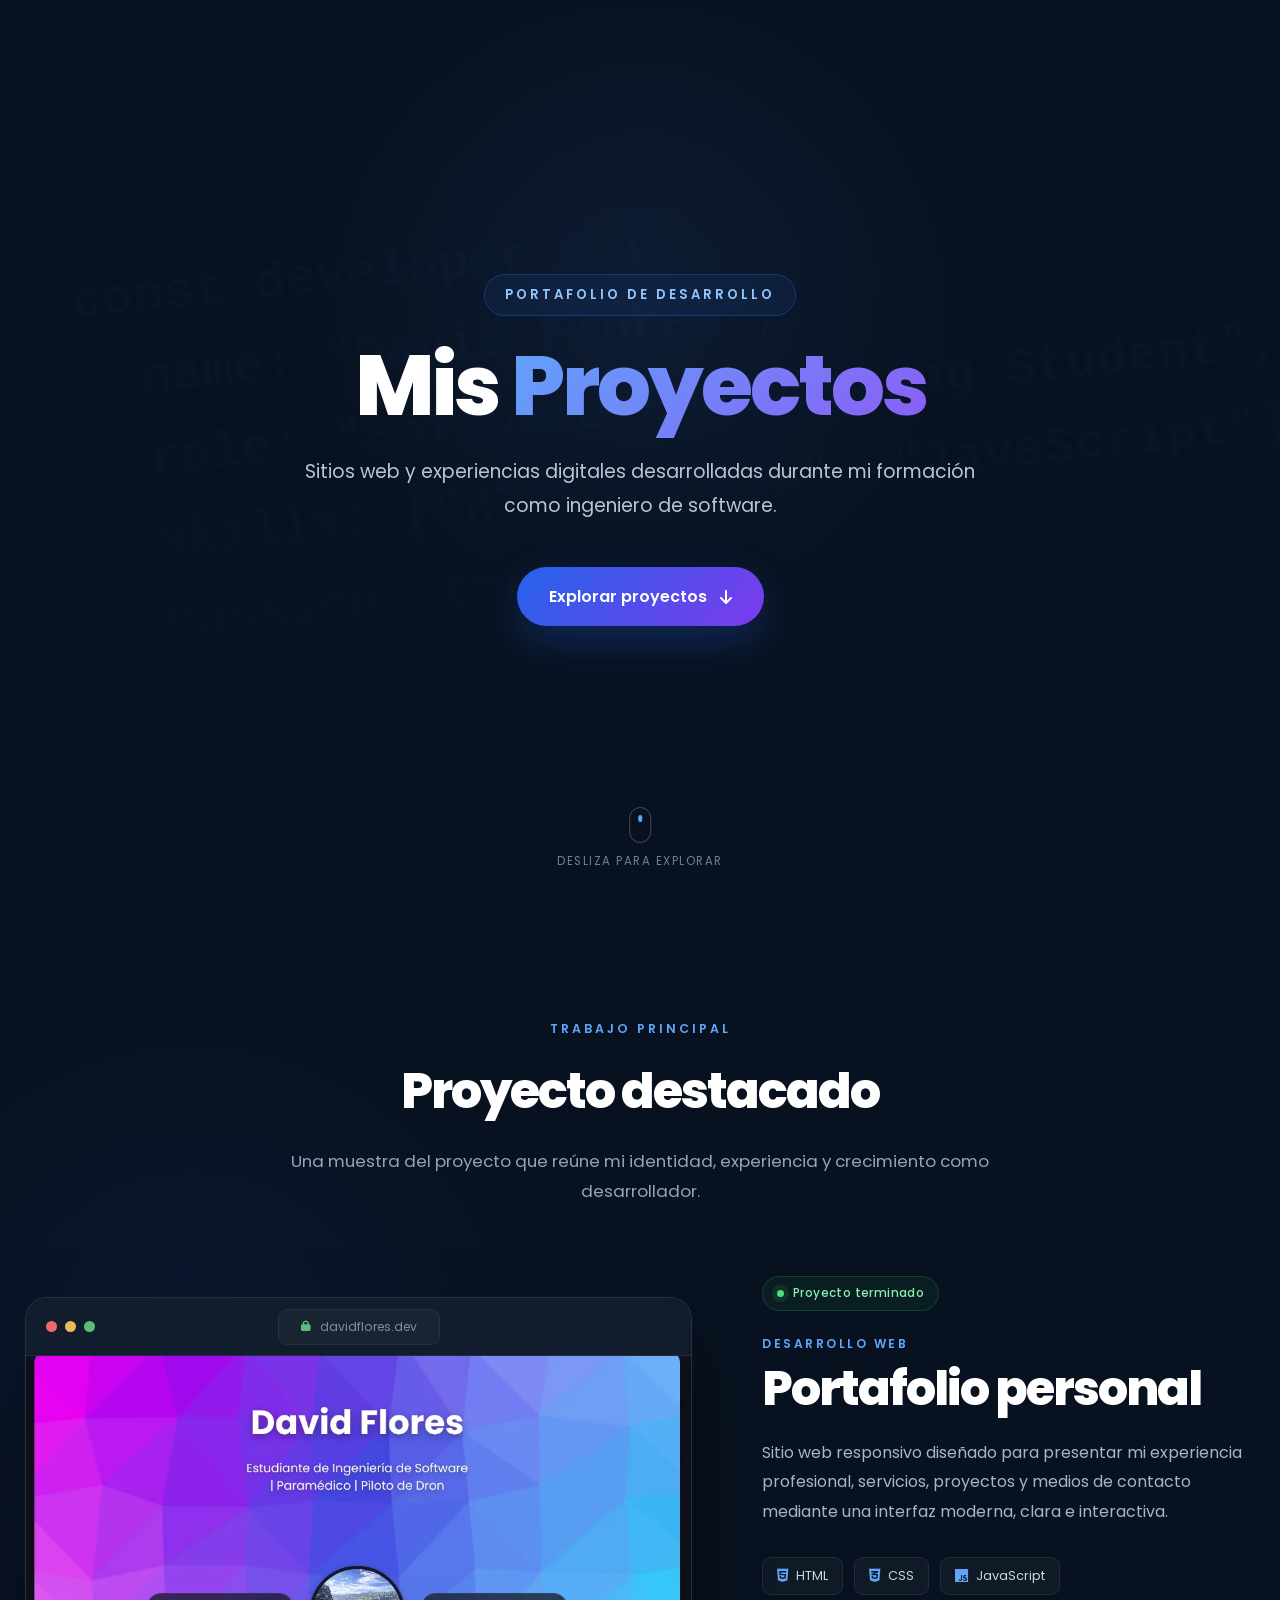
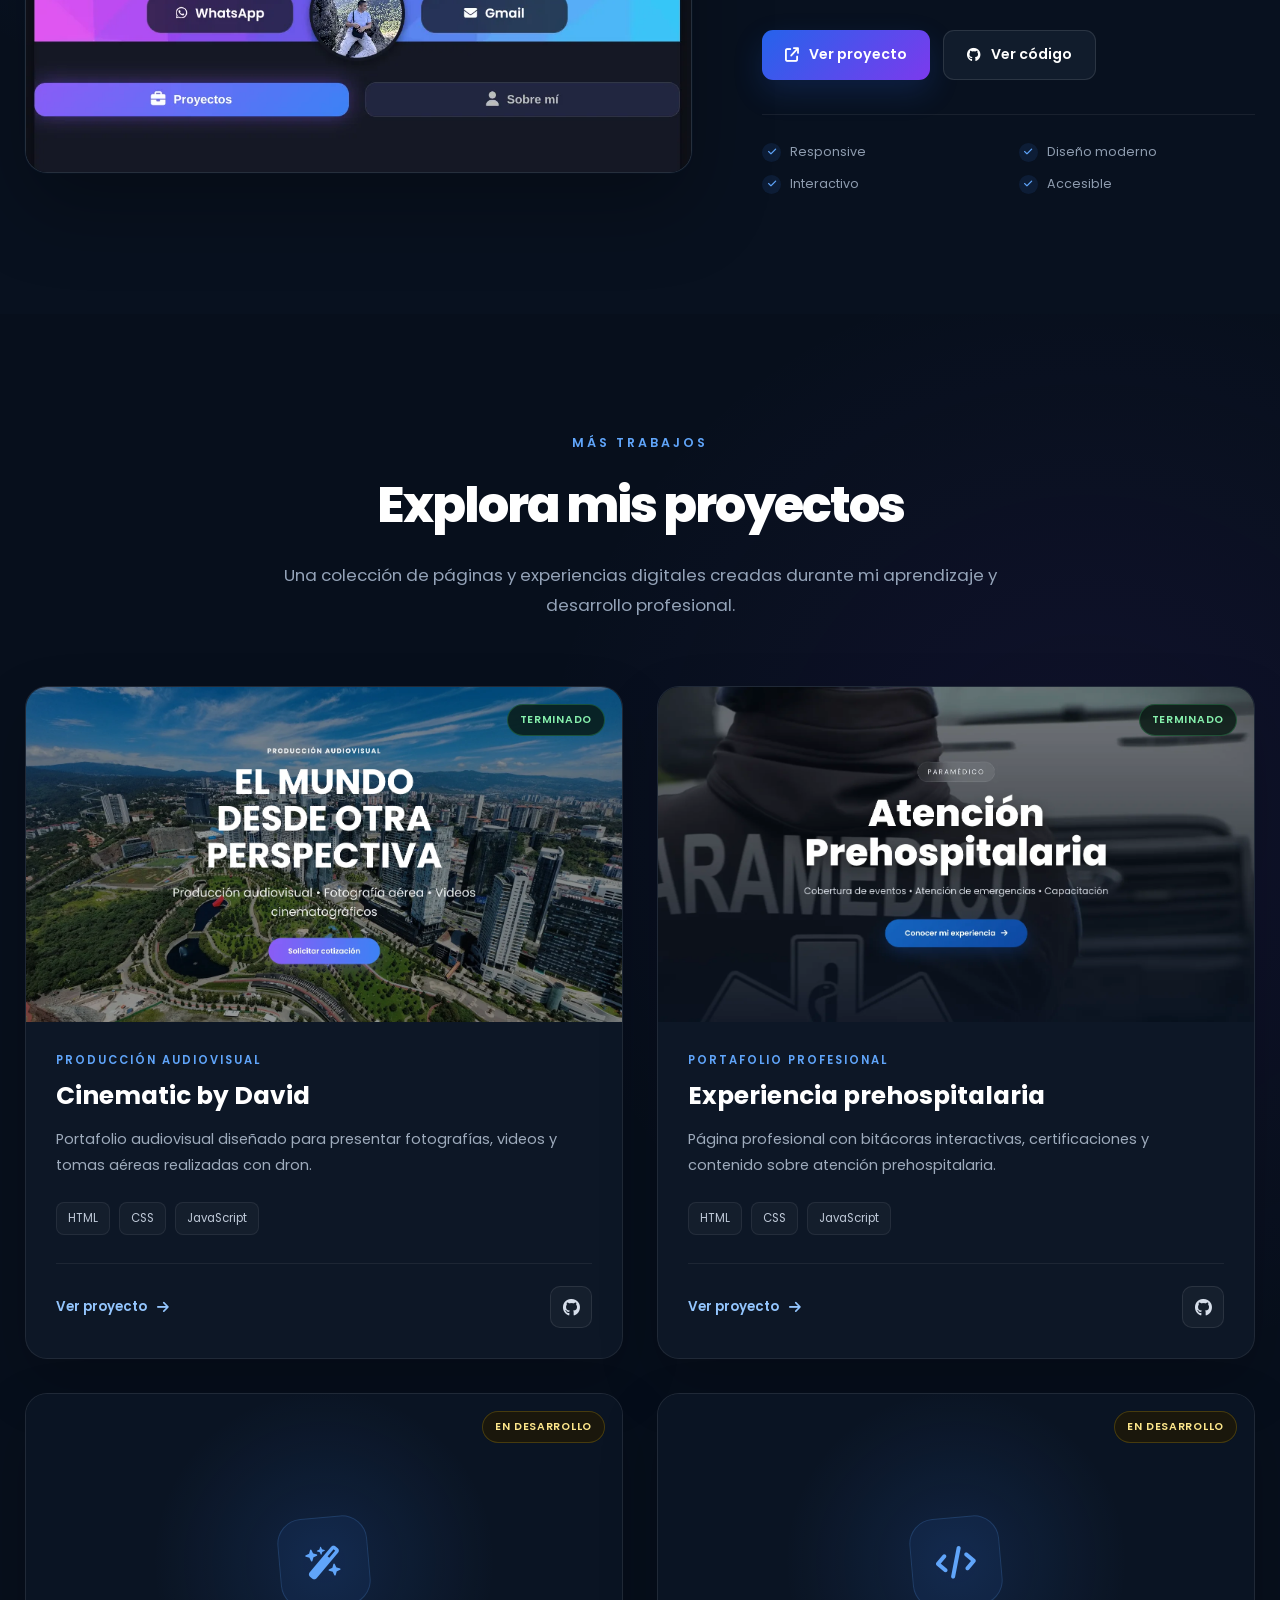
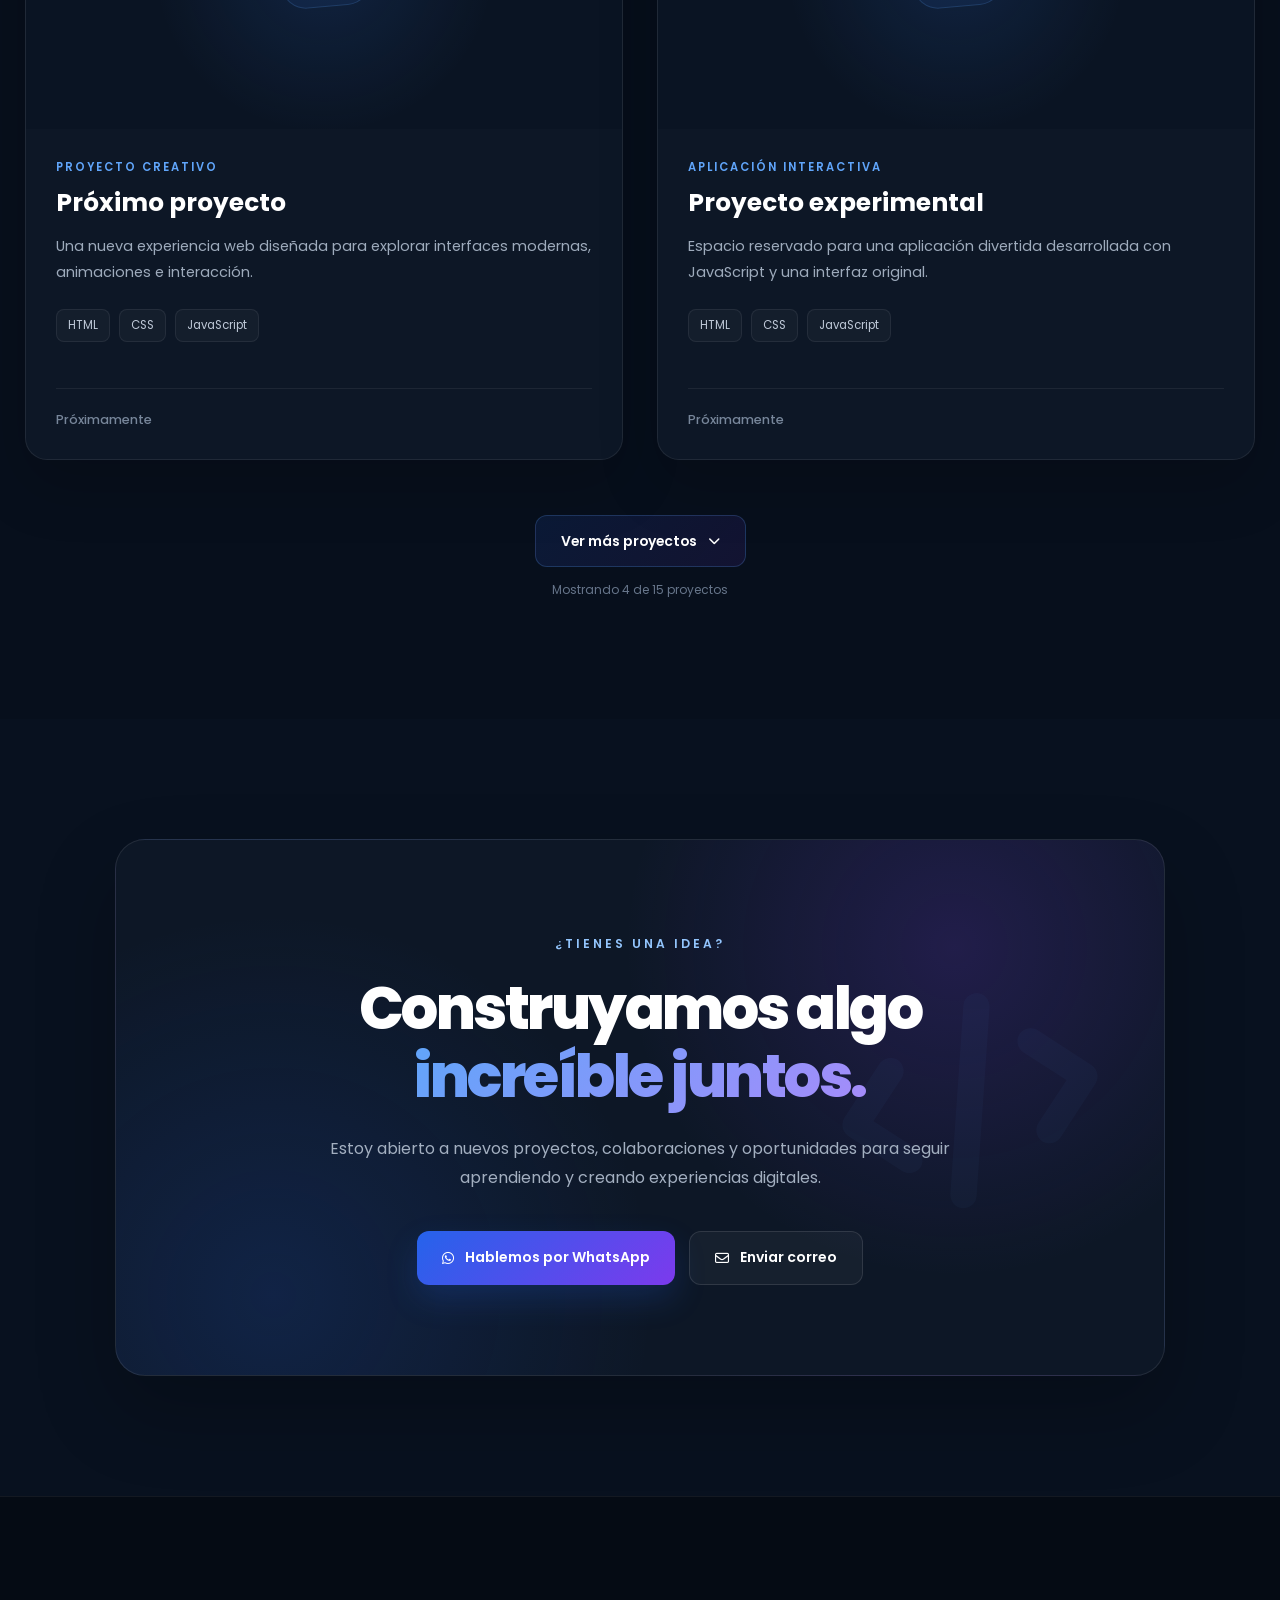
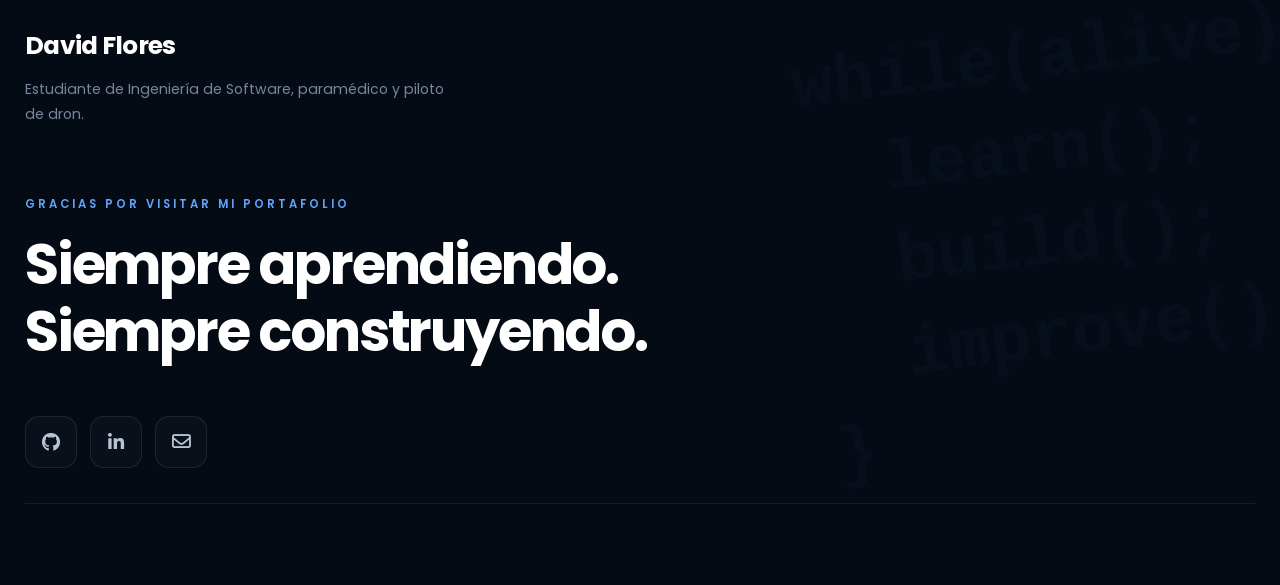
==== proyectos.html @ 1ef2ea94 "Add files via upload" ====
<!DOCTYPE html>
<html lang="es">

<head>

    <meta charset="UTF-8">

    <meta name="viewport"
          content="width=device-width, initial-scale=1.0">

    <title>Mis Proyectos | David Flores</title>

    <link rel="icon" href="favicon.png">

    <link rel="stylesheet" href="proyectos.css">

    <link rel="preconnect" href="https://fonts.googleapis.com">

    <link rel="preconnect"
          href="https://fonts.gstatic.com"
          crossorigin>

    <link href="https://fonts.googleapis.com/css2?family=Poppins:wght@300;400;500;600;700;800&display=swap"
          rel="stylesheet">

    <link rel="stylesheet"
          href="https://cdnjs.cloudflare.com/ajax/libs/font-awesome/6.7.2/css/all.min.css">

</head>

<body>



    <!--======================================
                HERO
=======================================-->

<header class="hero-proyectos">

    <div class="codigo-fondo" aria-hidden="true">

        <span>const developer = {</span>

        <span>&nbsp;&nbsp;name: "David Flores",</span>

        <span>&nbsp;&nbsp;role: "Software Engineering Student",</span>

        <span>&nbsp;&nbsp;skills: ["HTML", "CSS", "JavaScript"],</span>

        <span>&nbsp;&nbsp;passion: true</span>

        <span>};</span>

    </div>

    <div class="overlay-hero"></div>

    <div class="contenido-hero">

        <span class="etiqueta-hero">
            PORTAFOLIO DE DESARROLLO
        </span>

        <h1>
            Mis <span>Proyectos</span>
        </h1>

        <p>
            Sitios web y experiencias digitales desarrolladas
            durante mi formación como ingeniero de software.
        </p>

        <a href="#proyecto-destacado" class="btn-explorar">

            Explorar proyectos

            <i class="fa-solid fa-arrow-down"></i>

        </a>

    </div>

    <div class="indicador-scroll">

        <span></span>

        Desliza para explorar

    </div>

</header>


<!--======================================
          PROYECTO DESTACADO
=======================================-->

<section class="proyecto-destacado" id="proyecto-destacado">

    <div class="contenedor-destacado">

        <div class="encabezado-seccion">

            <span class="subtitulo-seccion">
                TRABAJO PRINCIPAL
            </span>

            <h2>Proyecto destacado</h2>

            <p>
                Una muestra del proyecto que reúne mi identidad,
                experiencia y crecimiento como desarrollador.
            </p>

        </div>

        <article class="destacado-grid">

            <!-- VENTANA DEL NAVEGADOR -->

            <div class="navegador-proyecto">

                <div class="barra-navegador">

                    <div class="controles-navegador">
                        <span></span>
                        <span></span>
                        <span></span>
                    </div>

                    <div class="direccion-navegador">

                        <i class="fa-solid fa-lock"></i>

                        <span>davidflores.dev</span>

                    </div>

                </div>

                <div class="captura-proyecto">

                    <img
                        src="portafolio.webp"
                        alt="Vista previa del portafolio personal de David Flores"
                    >

                    <div class="overlay-captura">

                        <a
                            href="index.html"
                            target="_blank"
                            rel="noopener noreferrer"
                            class="btn-vista-rapida"
                        >
                            <i class="fa-solid fa-eye"></i>
                            Vista previa
                        </a>

                    </div>

                </div>

            </div>

            <!-- INFORMACIÓN -->

            <div class="informacion-destacado">

                <div class="estado-destacado">

                    <span class="punto-estado"></span>

                    Proyecto terminado

                </div>

                <span class="categoria-destacado">
                    DESARROLLO WEB
                </span>

                <h3>Portafolio personal</h3>

                <p class="descripcion-destacado">
                    Sitio web responsivo diseñado para presentar mi
                    experiencia profesional, servicios, proyectos y medios
                    de contacto mediante una interfaz moderna, clara e
                    interactiva.
                </p>

                <div class="tecnologias-destacado">

                    <span>
                        <i class="fa-brands fa-html5"></i>
                        HTML
                    </span>

                    <span>
                        <i class="fa-brands fa-css3-alt"></i>
                        CSS
                    </span>

                    <span>
                        <i class="fa-brands fa-js"></i>
                        JavaScript
                    </span>

                </div>

                <div class="acciones-destacado">

                    <a
                        href="index.html"
                        target="_blank"
                        rel="noopener noreferrer"
                        class="btn-proyecto"
                    >
                        <i class="fa-solid fa-arrow-up-right-from-square"></i>
                        Ver proyecto
                    </a>

                    <a
                        href="#"
                        target="_blank"
                        rel="noopener noreferrer"
                        class="btn-codigo"
                    >
                        <i class="fa-brands fa-github"></i>
                        Ver código
                    </a>

                </div>

                <div class="caracteristicas-proyecto">

                    <span>
                        <i class="fa-solid fa-check"></i>
                        Responsive
                    </span>

                    <span>
                        <i class="fa-solid fa-check"></i>
                        Diseño moderno
                    </span>

                    <span>
                        <i class="fa-solid fa-check"></i>
                        Interactivo
                    </span>

                    <span>
                        <i class="fa-solid fa-check"></i>
                        Accesible
                    </span>

                </div>

            </div>

        </article>

    </div>

</section>


<!--======================================
              MIS PROYECTOS
=======================================-->

<section class="seccion-proyectos" id="mis-proyectos">

    <div class="contenedor-proyectos">

        <div class="encabezado-seccion encabezado-proyectos">

            <span class="subtitulo-seccion">
                MÁS TRABAJOS
            </span>

            <h2>Explora mis proyectos</h2>

            <p>
                Una colección de páginas y experiencias digitales
                creadas durante mi aprendizaje y desarrollo profesional.
            </p>

        </div>

        <div class="grid-proyectos">

            <!-- PROYECTO 1 -->

            <article class="tarjeta-proyecto">

                <div class="imagen-tarjeta">

                    <img
                        src="cinematic-by-david.webp"
                        alt="Vista previa de Cinematic by David"
                    >

                    <span class="estado-tarjeta terminado">
                        Terminado
                    </span>

                    <div class="overlay-tarjeta">

                        <a
                            href="produccion.html"
                            target="_blank"
                            rel="noopener noreferrer"
                            aria-label="Abrir Cinematic by David"
                        >
                            <i class="fa-solid fa-arrow-up-right-from-square"></i>
                        </a>

                    </div>

                </div>

                <div class="contenido-tarjeta">

                    <span class="categoria-tarjeta">
                        PRODUCCIÓN AUDIOVISUAL
                    </span>

                    <h3>Cinematic by David</h3>

                    <p>
                        Portafolio audiovisual diseñado para presentar
                        fotografías, videos y tomas aéreas realizadas con dron.
                    </p>

                    <div class="tecnologias-tarjeta">

                        <span>HTML</span>
                        <span>CSS</span>
                        <span>JavaScript</span>

                    </div>

                    <div class="acciones-tarjeta">

                        <a
                            href="audiovisual.html"
                            target="_blank"
                            rel="noopener noreferrer"
                            class="btn-ver-tarjeta"
                        >
                            Ver proyecto
                            <i class="fa-solid fa-arrow-right"></i>
                        </a>

                        <a
                            href="#"
                            target="_blank"
                            rel="noopener noreferrer"
                            class="btn-github-tarjeta"
                            aria-label="Ver código de Cinematic by David"
                        >
                            <i class="fa-brands fa-github"></i>
                        </a>

                    </div>

                </div>

            </article>

            <!-- PROYECTO 2 -->

            <article class="tarjeta-proyecto">

                <div class="imagen-tarjeta">

                    <img
                        src="experiencia-paramedic.webp"
                        alt="Vista previa de experiencia prehospitalaria"
                    >

                    <span class="estado-tarjeta terminado">
                        Terminado
                    </span>

                    <div class="overlay-tarjeta">

                        <a
                            href="experiencia.html"
                            target="_blank"
                            rel="noopener noreferrer"
                            aria-label="Abrir experiencia prehospitalaria"
                        >
                            <i class="fa-solid fa-arrow-up-right-from-square"></i>
                        </a>

                    </div>

                </div>

                <div class="contenido-tarjeta">

                    <span class="categoria-tarjeta">
                        PORTAFOLIO PROFESIONAL
                    </span>

                    <h3>Experiencia prehospitalaria</h3>

                    <p>
                        Página profesional con bitácoras interactivas,
                        certificaciones y contenido sobre atención prehospitalaria.
                    </p>

                    <div class="tecnologias-tarjeta">

                        <span>HTML</span>
                        <span>CSS</span>
                        <span>JavaScript</span>

                    </div>

                    <div class="acciones-tarjeta">

                        <a
                            href="experiencia.html"
                            target="_blank"
                            rel="noopener noreferrer"
                            class="btn-ver-tarjeta"
                        >
                            Ver proyecto
                            <i class="fa-solid fa-arrow-right"></i>
                        </a>

                        <a
                            href="#"
                            target="_blank"
                            rel="noopener noreferrer"
                            class="btn-github-tarjeta"
                            aria-label="Ver código de experiencia prehospitalaria"
                        >
                            <i class="fa-brands fa-github"></i>
                        </a>

                    </div>

                </div>

            </article>

            <!-- PROYECTO 3 -->

            <article class="tarjeta-proyecto proyecto-proximo">

                <div class="imagen-tarjeta imagen-proxima">

                    <div class="icono-proximo">
                        <i class="fa-solid fa-wand-magic-sparkles"></i>
                    </div>

                    <span class="estado-tarjeta desarrollo">
                        En desarrollo
                    </span>

                </div>

                <div class="contenido-tarjeta">

                    <span class="categoria-tarjeta">
                        PROYECTO CREATIVO
                    </span>

                    <h3>Próximo proyecto</h3>

                    <p>
                        Una nueva experiencia web diseñada para explorar
                        interfaces modernas, animaciones e interacción.
                    </p>

                    <div class="tecnologias-tarjeta">

                        <span>HTML</span>
                        <span>CSS</span>
                        <span>JavaScript</span>

                    </div>

                    <div class="acciones-tarjeta">

                        <span class="mensaje-proximamente">
                            Próximamente
                        </span>

                    </div>

                </div>

            </article>

            <!-- PROYECTO 4 -->

            <article class="tarjeta-proyecto proyecto-proximo">

                <div class="imagen-tarjeta imagen-proxima">

                    <div class="icono-proximo">
                        <i class="fa-solid fa-code"></i>
                    </div>

                    <span class="estado-tarjeta desarrollo">
                        En desarrollo
                    </span>

                </div>

                <div class="contenido-tarjeta">

                    <span class="categoria-tarjeta">
                        APLICACIÓN INTERACTIVA
                    </span>

                    <h3>Proyecto experimental</h3>

                    <p>
                        Espacio reservado para una aplicación divertida
                        desarrollada con JavaScript y una interfaz original.
                    </p>

                    <div class="tecnologias-tarjeta">

                        <span>HTML</span>
                        <span>CSS</span>
                        <span>JavaScript</span>

                    </div>

                    <div class="acciones-tarjeta">

                        <span class="mensaje-proximamente">
                            Próximamente
                        </span>

                    </div>

                </div>

            </article>


                 <!-- PROYECTO 5 -->

<article class="tarjeta-proyecto proyecto-proximo revelar">

    <div class="imagen-tarjeta imagen-proxima">

        <div class="icono-proximo">
            <i class="fa-solid fa-cloud-sun"></i>
        </div>

        <span class="estado-tarjeta desarrollo">
            Próximamente
        </span>

    </div>

    <div class="contenido-tarjeta">

        <span class="categoria-tarjeta">
            APLICACIÓN WEB
        </span>

        <h3>Proyecto 05</h3>

        <p>
            Espacio reservado para una futura aplicación web moderna,
            responsiva e interactiva.
        </p>

        <div class="tecnologias-tarjeta">
            <span>HTML</span>
            <span>CSS</span>
            <span>JavaScript</span>
        </div>

        <div class="acciones-tarjeta">

            <span class="mensaje-proximamente">
                Próximamente
            </span>

        </div>

    </div>

</article>


<!-- PROYECTO 6 -->

<article class="tarjeta-proyecto proyecto-proximo revelar">

    <div class="imagen-tarjeta imagen-proxima">

        <div class="icono-proximo">
            <i class="fa-solid fa-list-check"></i>
        </div>

        <span class="estado-tarjeta desarrollo">
            En desarrollo
        </span>

    </div>

    <div class="contenido-tarjeta">

        <span class="categoria-tarjeta">
            PRODUCTIVIDAD
        </span>

        <h3>Proyecto 06</h3>

        <p>
            Próxima herramienta enfocada en organización,
            productividad y administración de información.
        </p>

        <div class="tecnologias-tarjeta">
            <span>HTML</span>
            <span>CSS</span>
            <span>JavaScript</span>
        </div>

        <div class="acciones-tarjeta">

            <span class="mensaje-proximamente">
                En desarrollo
            </span>

        </div>

    </div>

</article>


<!-- PROYECTO 7 -->

<article class="tarjeta-proyecto proyecto-proximo revelar">

    <div class="imagen-tarjeta imagen-proxima">

        <div class="icono-proximo">
            <i class="fa-solid fa-chart-line"></i>
        </div>

        <span class="estado-tarjeta desarrollo">
            Próximamente
        </span>

    </div>

    <div class="contenido-tarjeta">

        <span class="categoria-tarjeta">
            DASHBOARD
        </span>

        <h3>Proyecto 07</h3>

        <p>
            Dashboard preparado para mostrar estadísticas,
            gráficas, filtros y datos interactivos.
        </p>

        <div class="tecnologias-tarjeta">
            <span>JavaScript</span>
            <span>API</span>
            <span>Charts</span>
        </div>

        <div class="acciones-tarjeta">

            <span class="mensaje-proximamente">
                Próximamente
            </span>

        </div>

    </div>

</article>


<!-- PROYECTO 8 -->

<article class="tarjeta-proyecto proyecto-proximo revelar">

    <div class="imagen-tarjeta imagen-proxima">

        <div class="icono-proximo">
            <i class="fa-solid fa-calendar-check"></i>
        </div>

        <span class="estado-tarjeta desarrollo">
            En desarrollo
        </span>

    </div>

    <div class="contenido-tarjeta">

        <span class="categoria-tarjeta">
            SISTEMA WEB
        </span>

        <h3>Proyecto 08</h3>

        <p>
            Sistema digital con formularios, fechas,
            gestión de registros y experiencia responsiva.
        </p>

        <div class="tecnologias-tarjeta">
            <span>HTML</span>
            <span>CSS</span>
            <span>JavaScript</span>
        </div>

        <div class="acciones-tarjeta">

            <span class="mensaje-proximamente">
                En desarrollo
            </span>

        </div>

    </div>

</article>


<!-- PROYECTO 9 -->

<article class="tarjeta-proyecto proyecto-proximo revelar">

    <div class="imagen-tarjeta imagen-proxima">

        <div class="icono-proximo">
            <i class="fa-solid fa-graduation-cap"></i>
        </div>

        <span class="estado-tarjeta desarrollo">
            Próximamente
        </span>

    </div>

    <div class="contenido-tarjeta">

        <span class="categoria-tarjeta">
            EDUCACIÓN
        </span>

        <h3>Proyecto 09</h3>

        <p>
            Plataforma educativa preparada para cursos,
            contenido multimedia y seguimiento del progreso.
        </p>

        <div class="tecnologias-tarjeta">
            <span>UI/UX</span>
            <span>JavaScript</span>
            <span>Responsive</span>
        </div>

        <div class="acciones-tarjeta">

            <span class="mensaje-proximamente">
                Próximamente
            </span>

        </div>

    </div>

</article>


<!-- PROYECTO 10 -->

<article class="tarjeta-proyecto proyecto-proximo revelar">

    <div class="imagen-tarjeta imagen-proxima">

        <div class="icono-proximo">
            <i class="fa-solid fa-cart-shopping"></i>
        </div>

        <span class="estado-tarjeta desarrollo">
            En desarrollo
        </span>

    </div>

    <div class="contenido-tarjeta">

        <span class="categoria-tarjeta">
            COMERCIO ELECTRÓNICO
        </span>

        <h3>Proyecto 10</h3>

        <p>
            Tienda digital preparada para productos,
            carrito de compras, búsqueda y filtros.
        </p>

        <div class="tecnologias-tarjeta">
            <span>JavaScript</span>
            <span>LocalStorage</span>
            <span>UI/UX</span>
        </div>

        <div class="acciones-tarjeta">

            <span class="mensaje-proximamente">
                En desarrollo
            </span>

        </div>

    </div>

</article>


<!-- PROYECTO 11 -->

<article class="tarjeta-proyecto proyecto-proximo revelar">

    <div class="imagen-tarjeta imagen-proxima">

        <div class="icono-proximo">
            <i class="fa-solid fa-robot"></i>
        </div>

        <span class="estado-tarjeta desarrollo">
            Próximamente
        </span>

    </div>

    <div class="contenido-tarjeta">

        <span class="categoria-tarjeta">
            INTELIGENCIA ARTIFICIAL
        </span>

        <h3>Proyecto 11</h3>

        <p>
            Experiencia digital inspirada en herramientas
            inteligentes y nuevas tecnologías.
        </p>

        <div class="tecnologias-tarjeta">
            <span>JavaScript</span>
            <span>API</span>
            <span>IA</span>
        </div>

        <div class="acciones-tarjeta">

            <span class="mensaje-proximamente">
                Próximamente
            </span>

        </div>

    </div>

</article>


<!-- PROYECTO 12 -->

<article class="tarjeta-proyecto proyecto-proximo revelar">

    <div class="imagen-tarjeta imagen-proxima">

        <div class="icono-proximo">
            <i class="fa-solid fa-heart-pulse"></i>
        </div>

        <span class="estado-tarjeta desarrollo">
            En desarrollo
        </span>

    </div>

    <div class="contenido-tarjeta">

        <span class="categoria-tarjeta">
            TECNOLOGÍA MÉDICA
        </span>

        <h3>Proyecto 12</h3>

        <p>
            Herramienta relacionada con atención médica,
            información clínica o servicios prehospitalarios.
        </p>

        <div class="tecnologias-tarjeta">
            <span>Dashboard</span>
            <span>JavaScript</span>
            <span>Datos</span>
        </div>

        <div class="acciones-tarjeta">

            <span class="mensaje-proximamente">
                En desarrollo
            </span>

        </div>

    </div>

</article>


<!-- PROYECTO 13 -->

<article class="tarjeta-proyecto proyecto-proximo revelar">

    <div class="imagen-tarjeta imagen-proxima">

        <div class="icono-proximo">
            <i class="fa-solid fa-gamepad"></i>
        </div>

        <span class="estado-tarjeta desarrollo">
            Próximamente
        </span>

    </div>

    <div class="contenido-tarjeta">

        <span class="categoria-tarjeta">
            JUEGO INTERACTIVO
        </span>

        <h3>Proyecto 13</h3>

        <p>
            Espacio reservado para un juego creado con
            lógica de JavaScript y diseño personalizado.
        </p>

        <div class="tecnologias-tarjeta">
            <span>JavaScript</span>
            <span>DOM</span>
            <span>Game Logic</span>
        </div>

        <div class="acciones-tarjeta">

            <span class="mensaje-proximamente">
                Próximamente
            </span>

        </div>

    </div>

</article>


<!-- PROYECTO 14 -->

<article class="tarjeta-proyecto proyecto-proximo revelar">

    <div class="imagen-tarjeta imagen-proxima">

        <div class="icono-proximo">
            <i class="fa-solid fa-layer-group"></i>
        </div>

        <span class="estado-tarjeta desarrollo">
            En desarrollo
        </span>

    </div>

    <div class="contenido-tarjeta">

        <span class="categoria-tarjeta">
            PROYECTO ESPECIAL
        </span>

        <h3>Proyecto 14</h3>

        <p>
            Espacio disponible para una de tus próximas ideas,
            con diseño, propósito y personalidad propios.
        </p>

        <div class="tecnologias-tarjeta">
            <span>HTML</span>
            <span>CSS</span>
            <span>JavaScript</span>
        </div>

        <div class="acciones-tarjeta">

            <span class="mensaje-proximamente">
                En desarrollo
            </span>

        </div>

    </div>

</article>



<article class="tarjeta-proyecto proyecto-proximo revelar">

    <div class="imagen-tarjeta imagen-proxima">

        <div class="icono-proximo">
            <i class="fa-solid fa-layer-group"></i>
        </div>

        <span class="estado-tarjeta desarrollo">
            En desarrollo
        </span>

    </div>

    <div class="contenido-tarjeta">

        <span class="categoria-tarjeta">
            PROYECTO ESPECIAL
        </span>

        <h3>Proyecto 15</h3>

        <p>
            Espacio disponible para una de tus próximas ideas,
            con diseño, propósito y personalidad propios.
        </p>

        <div class="tecnologias-tarjeta">
            <span>HTML</span>
            <span>CSS</span>
            <span>JavaScript</span>
        </div>

        <div class="acciones-tarjeta">

            <span class="mensaje-proximamente">
                En desarrollo
            </span>

            </div>

         </div>

         </article>


        </div>

        <div class="controles-proyectos">

    <button
        type="button"
        class="btn-mostrar-proyectos"
        id="btn-mostrar-proyectos"
        aria-expanded="false"
    >
        <span>Ver más proyectos</span>

        <i class="fa-solid fa-chevron-down"></i>
    </button>

    <p class="contador-proyectos" id="contador-proyectos">
        Mostrando 4 de 14 proyectos
    </p>

</div>

    </div>

</section> 

<!--======================================
                CONTACTO
=======================================-->

<section class="contacto-proyectos">

    <div class="contenedor-contacto">

        <div class="decoracion-contacto" aria-hidden="true">
            <i class="fa-solid fa-code"></i>
        </div>

        <span class="etiqueta-contacto">
            ¿TIENES UNA IDEA?
        </span>

        <h2>
            Construyamos algo
            <span>increíble juntos.</span>
        </h2>

        <p>
            Estoy abierto a nuevos proyectos, colaboraciones y oportunidades
            para seguir aprendiendo y creando experiencias digitales.
        </p>

        <div class="acciones-contacto">

            <a
                href="https://wa.me/525524827404"
                target="_blank"
                rel="noopener noreferrer"
                class="btn-contacto-principal"
            >
                <i class="fa-brands fa-whatsapp"></i>
                Hablemos por WhatsApp
            </a>

            <a
                href="mailto:strifemtg@gmail.com"
                class="btn-contacto-secundario"
            >
                <i class="fa-regular fa-envelope"></i>
                Enviar correo
            </a>

        </div>

    </div>

</section>

<!--======================================
                FOOTER
=======================================-->

<footer class="footer-proyectos">

    <div class="codigo-footer" aria-hidden="true">

        <span>while(alive){</span>

        <span>&nbsp;&nbsp;learn();</span>

        <span>&nbsp;&nbsp;build();</span>

        <span>&nbsp;&nbsp;improve();</span>

        <span>}</span>

    </div>

    <div class="contenedor-footer">

        <div class="marca-footer">

            <a href="index.html" class="nombre-footer">
                David Flores
            </a>

            <p>
                Estudiante de Ingeniería de Software,
                paramédico y piloto de dron.
            </p>

        </div>

        <div class="mensaje-footer">

            <span>GRACIAS POR VISITAR MI PORTAFOLIO</span>

            <h2>
                Siempre aprendiendo.<br>
                Siempre construyendo.
            </h2>

        </div>

        <div class="redes-footer">

            <a
                href="#"
                target="_blank"
                rel="noopener noreferrer"
                aria-label="Visitar GitHub"
            >
                <i class="fa-brands fa-github"></i>
            </a>

            <a
                href="#"
                target="_blank"
                rel="noopener noreferrer"
                aria-label="Visitar LinkedIn"
            >
                <i class="fa-brands fa-linkedin-in"></i>
            </a>

            <a
                href="mailto:strifemtg@gmail.com"
                aria-label="Enviar correo"
            >
                <i class="fa-regular fa-envelope"></i>
            </a>

        </div>

        <div class="linea-footer"></div>

        <div class="pie-footer">

            <p>
                © 2026 David Flores. Todos los derechos reservados.
            </p>

            <p>
                Diseñado y desarrollado por mí.
            </p>

        </div>

    </div>

</footer>

<script src="proyectos.js"></script>

</body>
</html>
---- proyectos.css ----
*{

    margin:0;
    padding:0;
    box-sizing:border-box;

}

html{

    scroll-behavior:smooth;

}

body{

    font-family:'Poppins',sans-serif;

    background:#08111F;

    color:white;

    overflow-x:hidden;

}

/*======================================
                HERO
======================================*/

.hero-proyectos{

    position:relative;

    width:100%;

    min-height:100vh;

    display:flex;

    align-items:center;

    justify-content:center;

    text-align:center;

    overflow:hidden;

    padding:100px 25px;

    background:
        radial-gradient(
            circle at 50% 35%,
            rgba(59,130,246,.14),
            transparent 38%
        ),
        #08111F;

}

/* Código decorativo del fondo */

.codigo-fondo{

    position:absolute;

    top:50%;

    left:50%;

    transform:translate(-50%,-50%) rotate(-6deg);

    width:1100px;

    display:flex;

    flex-direction:column;

    align-items:flex-start;

    gap:18px;

    font-family:monospace;

    font-size:3.2rem;

    font-weight:700;

    line-height:1.25;

    text-align:left;

    color:#3B82F6;

    opacity:.035;

    user-select:none;

    pointer-events:none;

    white-space:nowrap;

}

.overlay-hero{

    position:absolute;

    inset:0;

    background:linear-gradient(
        rgba(8,17,31,.12),
        rgba(8,17,31,.42),
        #08111F
    );

}

.contenido-hero{

    position:relative;

    z-index:2;

    max-width:900px;

    animation:entradaHero 1s ease;

}

.etiqueta-hero{

    display:inline-block;

    margin-bottom:25px;

    padding:10px 20px;

    border-radius:50px;

    border:1px solid rgba(59,130,246,.25);

    background:rgba(59,130,246,.08);

    color:#93C5FD;

    font-size:.82rem;

    font-weight:600;

    letter-spacing:3px;

}

.contenido-hero h1{

    margin-bottom:25px;

    color:#ffffff;

    font-size:5.3rem;

    font-weight:800;

    line-height:1.05;

    letter-spacing:-3px;

}

.contenido-hero h1 span{

    background:linear-gradient(
        135deg,
        #60A5FA,
        #8B5CF6
    );

    -webkit-background-clip:text;

    background-clip:text;

    color:transparent;

}

.contenido-hero p{

    max-width:700px;

    margin:0 auto 45px;

    color:#B9C4D3;

    font-size:1.18rem;

    line-height:1.8;

}

.btn-explorar{

    display:inline-flex;

    align-items:center;

    justify-content:center;

    gap:13px;

    padding:17px 32px;

    border-radius:50px;

    background:linear-gradient(
        135deg,
        #2563EB,
        #7C3AED
    );

    color:white;

    text-decoration:none;

    font-weight:600;

    box-shadow:0 15px 40px rgba(37,99,235,.28);

    transition:.35s;

}

.btn-explorar:hover{

    transform:translateY(-6px);

    box-shadow:0 22px 50px rgba(124,58,237,.32);

}

.btn-explorar i{

    transition:.35s;

}

.btn-explorar:hover i{

    transform:translateY(5px);

}

/* Indicador inferior */

.indicador-scroll{

    position:absolute;

    bottom:30px;

    left:50%;

    transform:translateX(-50%);

    z-index:2;

    display:flex;

    flex-direction:column;

    align-items:center;

    gap:10px;

    color:#718096;

    font-size:.72rem;

    letter-spacing:1.5px;

    text-transform:uppercase;

}

.indicador-scroll span{

    position:relative;

    width:22px;

    height:36px;

    border:1px solid rgba(255,255,255,.25);

    border-radius:20px;

}

.indicador-scroll span::before{

    content:"";

    position:absolute;

    top:7px;

    left:50%;

    width:4px;

    height:7px;

    border-radius:50px;

    background:#60A5FA;

    transform:translateX(-50%);

    animation:scrollHero 1.8s infinite;

}

/*======================================
          PROYECTO DESTACADO
======================================*/

.proyecto-destacado{

    position:relative;

    padding:120px 25px;

    background:
        radial-gradient(
            circle at 15% 45%,
            rgba(37,99,235,.09),
            transparent 28%
        ),
        #08111F;

}

.contenedor-destacado{

    width:100%;

    max-width:1250px;

    margin:0 auto;

}

.encabezado-seccion{

    max-width:720px;

    margin:0 auto 70px;

    text-align:center;

}

.subtitulo-seccion{

    display:block;

    margin-bottom:16px;

    color:#60A5FA;

    font-size:.78rem;

    font-weight:600;

    letter-spacing:3px;

}

.encabezado-seccion h2{

    margin-bottom:18px;

    color:#ffffff;

    font-size:3.1rem;

    font-weight:750;

    letter-spacing:-2px;

}

.encabezado-seccion p{

    color:#94A3B8;

    font-size:1.05rem;

    line-height:1.8;

}

/* DISTRIBUCIÓN PRINCIPAL */

.destacado-grid{

    display:grid;

    grid-template-columns:minmax(0,1.15fr) minmax(360px,.85fr);

    align-items:center;

    gap:70px;

}

/* VENTANA DEL NAVEGADOR */

.navegador-proyecto{

    overflow:hidden;

    border:1px solid rgba(255,255,255,.1);

    border-radius:22px;

    background:#0D1726;

    box-shadow:
        0 35px 80px rgba(0,0,0,.28),
        0 0 0 1px rgba(59,130,246,.035);

    transition:
        transform .4s ease,
        border-color .4s ease,
        box-shadow .4s ease;

}

.navegador-proyecto:hover{

    transform:translateY(-8px);

    border-color:rgba(96,165,250,.28);

    box-shadow:
        0 45px 95px rgba(0,0,0,.36),
        0 0 45px rgba(37,99,235,.08);

}

.barra-navegador{

    position:relative;

    display:flex;

    align-items:center;

    min-height:58px;

    padding:0 20px;

    border-bottom:1px solid rgba(255,255,255,.07);

    background:#111C2C;

}

.controles-navegador{

    display:flex;

    gap:8px;

}

.controles-navegador span{

    width:11px;

    height:11px;

    border-radius:50%;

    background:rgba(255,255,255,.17);

}

.controles-navegador span:nth-child(1){

    background:#EF6A6A;

}

.controles-navegador span:nth-child(2){

    background:#EAB95C;

}

.controles-navegador span:nth-child(3){

    background:#5DBB7A;

}

.direccion-navegador{

    position:absolute;

    left:50%;

    transform:translateX(-50%);

    display:flex;

    align-items:center;

    gap:9px;

    max-width:55%;

    padding:8px 22px;

    border:1px solid rgba(255,255,255,.06);

    border-radius:9px;

    background:rgba(255,255,255,.035);

    color:#7F8DA3;

    font-size:.76rem;

    white-space:nowrap;

}

.direccion-navegador i{

    color:#5DBB7A;

    font-size:.68rem;

}

/* CAPTURA */

.captura-proyecto{

    position:relative;

    aspect-ratio:16 / 10;

    overflow:hidden;

    background:#0A1220;

}

.captura-proyecto img{

    display:block;

    width:100%;

    height:100%;

    object-fit:cover;

    object-position:top center;

    transition:transform .65s ease;

}

.navegador-proyecto:hover .captura-proyecto img{

    transform:scale(1.035);

}

.overlay-captura{

    position:absolute;

    inset:0;

    display:flex;

    align-items:center;

    justify-content:center;

    background:rgba(4,10,20,.68);

    backdrop-filter:blur(2px);

    opacity:0;

    transition:opacity .4s ease;

}

.navegador-proyecto:hover .overlay-captura{

    opacity:1;

}

.btn-vista-rapida{

    display:inline-flex;

    align-items:center;

    gap:10px;

    padding:13px 22px;

    border:1px solid rgba(255,255,255,.18);

    border-radius:50px;

    background:rgba(8,17,31,.82);

    color:#ffffff;

    text-decoration:none;

    font-size:.86rem;

    font-weight:600;

    transform:translateY(12px);

    transition:
        transform .4s ease,
        background .3s ease;

}

.navegador-proyecto:hover .btn-vista-rapida{

    transform:translateY(0);

}

.btn-vista-rapida:hover{

    background:#2563EB;

}

/* INFORMACIÓN */

.informacion-destacado{

    position:relative;

}

.estado-destacado{

    display:inline-flex;

    align-items:center;

    gap:9px;

    margin-bottom:24px;

    padding:8px 14px;

    border:1px solid rgba(74,222,128,.17);

    border-radius:50px;

    background:rgba(34,197,94,.07);

    color:#86EFAC;

    font-size:.74rem;

    font-weight:500;

    letter-spacing:.4px;

}

.punto-estado{

    width:7px;

    height:7px;

    border-radius:50%;

    background:#4ADE80;

    box-shadow:0 0 0 5px rgba(74,222,128,.1);

    animation:pulsoEstado 2s infinite;

}

.categoria-destacado{

    display:block;

    margin-bottom:10px;

    color:#60A5FA;

    font-size:.76rem;

    font-weight:600;

    letter-spacing:2.5px;

}

.informacion-destacado h3{

    margin-bottom:22px;

    color:#ffffff;

    font-size:3rem;

    font-weight:750;

    line-height:1.1;

    letter-spacing:-2px;

}

.descripcion-destacado{

    margin-bottom:30px;

    color:#A8B4C5;

    font-size:1rem;

    line-height:1.85;

}

/* CHIPS */

.tecnologias-destacado{

    display:flex;

    flex-wrap:wrap;

    gap:11px;

    margin-bottom:35px;

}

.tecnologias-destacado span{

    display:inline-flex;

    align-items:center;

    gap:8px;

    padding:9px 14px;

    border:1px solid rgba(255,255,255,.08);

    border-radius:9px;

    background:rgba(255,255,255,.035);

    color:#CBD5E1;

    font-size:.8rem;

}

.tecnologias-destacado i{

    color:#60A5FA;

    font-size:.95rem;

}

/* BOTONES */

.acciones-destacado{

    display:flex;

    flex-wrap:wrap;

    gap:13px;

    margin-bottom:34px;

}

.btn-proyecto,
.btn-codigo{

    display:inline-flex;

    align-items:center;

    justify-content:center;

    gap:10px;

    min-height:50px;

    padding:0 23px;

    border-radius:11px;

    color:white;

    text-decoration:none;

    font-size:.88rem;

    font-weight:600;

    transition:
        transform .3s ease,
        border-color .3s ease,
        background .3s ease,
        box-shadow .3s ease;

}

.btn-proyecto{

    background:linear-gradient(
        135deg,
        #2563EB,
        #7C3AED
    );

    box-shadow:0 12px 30px rgba(37,99,235,.18);

}

.btn-proyecto:hover{

    transform:translateY(-4px);

    box-shadow:0 17px 38px rgba(37,99,235,.28);

}

.btn-codigo{

    border:1px solid rgba(255,255,255,.11);

    background:#111C2C;

}

.btn-codigo:hover{

    transform:translateY(-4px);

    border-color:rgba(96,165,250,.35);

    background:#162337;

}

/* CARACTERÍSTICAS */

.caracteristicas-proyecto{

    display:grid;

    grid-template-columns:repeat(2,minmax(0,1fr));

    gap:13px 20px;

    padding-top:28px;

    border-top:1px solid rgba(255,255,255,.07);

}

.caracteristicas-proyecto span{

    display:flex;

    align-items:center;

    gap:9px;

    color:#8E9CAF;

    font-size:.79rem;

}

.caracteristicas-proyecto i{

    display:flex;

    align-items:center;

    justify-content:center;

    width:19px;

    height:19px;

    border-radius:50%;

    background:rgba(59,130,246,.11);

    color:#60A5FA;

    font-size:.59rem;

}

/*======================================
              MIS PROYECTOS
======================================*/

.seccion-proyectos{

    position:relative;

    padding:120px 25px;

    background:
        radial-gradient(
            circle at 85% 25%,
            rgba(124,58,237,.08),
            transparent 30%
        ),
        #070F1C;

}

.contenedor-proyectos{

    width:100%;

    max-width:1250px;

    margin:0 auto;

}

.encabezado-proyectos{

    margin-bottom:65px;

}

.grid-proyectos{

    display:grid;

    grid-template-columns:repeat(2,minmax(0,1fr));

    gap:34px;

}

/* TARJETA */

.tarjeta-proyecto{

    overflow:hidden;

    border:1px solid rgba(255,255,255,.08);

    border-radius:22px;

    background:#0D1726;

    box-shadow:0 25px 60px rgba(0,0,0,.18);

    transition:
        transform .4s ease,
        border-color .4s ease,
        box-shadow .4s ease;

}

.tarjeta-proyecto:hover{

    transform:translateY(-9px);

    border-color:rgba(96,165,250,.25);

    box-shadow:
        0 35px 75px rgba(0,0,0,.27),
        0 0 35px rgba(37,99,235,.06);

}

/* IMAGEN */

.imagen-tarjeta{

    position:relative;

    aspect-ratio:16 / 9;

    overflow:hidden;

    background:#091321;

}

.imagen-tarjeta img{

    display:block;

    width:100%;

    height:100%;

    object-fit:cover;

    object-position:top center;

    transition:transform .65s ease;

}

.tarjeta-proyecto:hover .imagen-tarjeta img{

    transform:scale(1.045);

}

/* ESTADOS */

.estado-tarjeta{

    position:absolute;

    top:17px;

    right:17px;

    z-index:3;

    padding:7px 12px;

    border-radius:50px;

    font-size:.67rem;

    font-weight:600;

    letter-spacing:.7px;

    text-transform:uppercase;

    backdrop-filter:blur(10px);

}

.estado-tarjeta.terminado{

    border:1px solid rgba(74,222,128,.25);

    background:rgba(8,25,19,.82);

    color:#86EFAC;

}

.estado-tarjeta.desarrollo{

    border:1px solid rgba(250,204,21,.2);

    background:rgba(31,25,8,.82);

    color:#FDE68A;

}

/* OVERLAY */

.overlay-tarjeta{

    position:absolute;

    inset:0;

    display:flex;

    align-items:center;

    justify-content:center;

    background:rgba(4,10,20,.65);

    opacity:0;

    transition:opacity .4s ease;

}

.tarjeta-proyecto:hover .overlay-tarjeta{

    opacity:1;

}

.overlay-tarjeta a{

    display:flex;

    align-items:center;

    justify-content:center;

    width:54px;

    height:54px;

    border:1px solid rgba(255,255,255,.18);

    border-radius:50%;

    background:rgba(8,17,31,.88);

    color:#ffffff;

    text-decoration:none;

    transform:translateY(12px);

    transition:
        transform .4s ease,
        background .3s ease;

}

.tarjeta-proyecto:hover .overlay-tarjeta a{

    transform:translateY(0);

}

.overlay-tarjeta a:hover{

    background:#2563EB;

}

/* CONTENIDO */

.contenido-tarjeta{

    display:flex;

    flex-direction:column;

    min-height:330px;

    padding:30px;

}

.categoria-tarjeta{

    display:block;

    margin-bottom:11px;

    color:#60A5FA;

    font-size:.71rem;

    font-weight:600;

    letter-spacing:2px;

}

.contenido-tarjeta h3{

    margin-bottom:15px;

    color:#ffffff;

    font-size:1.55rem;

    font-weight:650;

    line-height:1.3;

}

.contenido-tarjeta p{

    margin-bottom:24px;

    color:#9EABBC;

    font-size:.91rem;

    line-height:1.75;

}

/* TECNOLOGÍAS */

.tecnologias-tarjeta{

    display:flex;

    flex-wrap:wrap;

    gap:9px;

    margin-bottom:28px;

}

.tecnologias-tarjeta span{

    padding:7px 11px;

    border:1px solid rgba(255,255,255,.07);

    border-radius:8px;

    background:rgba(255,255,255,.03);

    color:#BFC9D8;

    font-size:.72rem;

}

/* ACCIONES */

.acciones-tarjeta{

    display:flex;

    align-items:center;

    justify-content:space-between;

    gap:15px;

    margin-top:auto;

    padding-top:22px;

    border-top:1px solid rgba(255,255,255,.065);

}

.btn-ver-tarjeta{

    display:inline-flex;

    align-items:center;

    gap:10px;

    color:#93C5FD;

    text-decoration:none;

    font-size:.84rem;

    font-weight:600;

    transition:color .3s ease;

}

.btn-ver-tarjeta i{

    transition:transform .3s ease;

}

.btn-ver-tarjeta:hover{

    color:#ffffff;

}

.btn-ver-tarjeta:hover i{

    transform:translateX(5px);

}

.btn-github-tarjeta{

    display:flex;

    align-items:center;

    justify-content:center;

    width:42px;

    height:42px;

    border:1px solid rgba(255,255,255,.09);

    border-radius:10px;

    background:rgba(255,255,255,.035);

    color:#D6DEEA;

    text-decoration:none;

    font-size:1.08rem;

    transition:
        transform .3s ease,
        border-color .3s ease,
        background .3s ease;

}

.btn-github-tarjeta:hover{

    transform:translateY(-3px);

    border-color:rgba(96,165,250,.3);

    background:#162337;

}

/* TARJETAS FUTURAS */

.imagen-proxima{

    display:flex;

    align-items:center;

    justify-content:center;

    background:
        radial-gradient(
            circle at center,
            rgba(59,130,246,.14),
            transparent 50%
        ),
        #0A1423;

}

.icono-proximo{

    display:flex;

    align-items:center;

    justify-content:center;

    width:90px;

    height:90px;

    border:1px solid rgba(96,165,250,.18);

    border-radius:25px;

    background:rgba(59,130,246,.07);

    color:#60A5FA;

    font-size:2rem;

    transform:rotate(-5deg);

    transition:
        transform .4s ease,
        background .4s ease;

}

.proyecto-proximo:hover .icono-proximo{

    transform:rotate(0) scale(1.06);

    background:rgba(124,58,237,.1);

}

.mensaje-proximamente{

    color:#77869A;

    font-size:.8rem;

    font-weight:500;

}



@media(max-width:900px){

    .grid-proyectos{

        grid-template-columns:1fr;

        max-width:760px;

        margin:0 auto;

    }

}

@media(max-width:768px){

    .seccion-proyectos{

        padding:90px 20px;

    }

    .encabezado-proyectos{

        margin-bottom:50px;

    }

    .contenido-tarjeta{

        min-height:auto;

        padding:25px;

    }

    .contenido-tarjeta h3{

        font-size:1.4rem;

    }

}

@media(max-width:520px){

    .seccion-proyectos{

        padding:75px 16px;

    }

    .tarjeta-proyecto{

        border-radius:16px;

    }

    .contenido-tarjeta{

        padding:22px;

    }

    .estado-tarjeta{

        top:12px;

        right:12px;

        padding:6px 10px;

        font-size:.58rem;

    }

}

@keyframes pulsoEstado{

    0%,
    100%{

        box-shadow:0 0 0 4px rgba(74,222,128,.08);

    }

    50%{

        box-shadow:0 0 0 8px rgba(74,222,128,0);

    }

}

@media(max-width:1050px){

    .destacado-grid{

        grid-template-columns:1fr;

        max-width:820px;

        margin:0 auto;

        gap:55px;

    }

    .informacion-destacado{

        max-width:700px;

    }

}

@media(max-width:768px){

    .proyecto-destacado{

        padding:90px 20px;

    }

    .encabezado-seccion{

        margin-bottom:50px;

    }

    .encabezado-seccion h2{

        font-size:2.35rem;

        letter-spacing:-1.5px;

    }

    .encabezado-seccion p{

        font-size:.95rem;

    }

    .destacado-grid{

        gap:42px;

    }

    .barra-navegador{

        min-height:48px;

        padding:0 14px;

    }

    .controles-navegador span{

        width:9px;

        height:9px;

    }

    .direccion-navegador{

        max-width:58%;

        padding:6px 12px;

        font-size:.62rem;

    }

    .overlay-captura{

        display:none;

    }

    .informacion-destacado h3{

        font-size:2.35rem;

    }

    .descripcion-destacado{

        font-size:.94rem;

        line-height:1.75;

    }

}

@media(max-width:520px){

    .proyecto-destacado{

        padding:75px 16px;

    }

    .encabezado-seccion h2{

        font-size:2rem;

    }

    .navegador-proyecto{

        border-radius:15px;

    }

    .direccion-navegador{

        right:12px;

        left:auto;

        max-width:58%;

        transform:none;

        overflow:hidden;

    }

    .acciones-destacado{

        flex-direction:column;

    }

    .btn-proyecto,
    .btn-codigo{

        width:100%;

    }

    .caracteristicas-proyecto{

        grid-template-columns:1fr;

    }

}

@keyframes entradaHero{

    from{

        opacity:0;

        transform:translateY(35px);

    }

    to{

        opacity:1;

        transform:translateY(0);

    }

}

@keyframes scrollHero{

    0%{

        opacity:0;

        transform:translate(-50%,0);

    }

    30%{

        opacity:1;

    }

    100%{

        opacity:0;

        transform:translate(-50%,15px);

    }

}
@media(max-width:768px){

    .hero-proyectos{

        min-height:100svh;

        padding:90px 20px;

    }

    .codigo-fondo{

        width:750px;

        font-size:2rem;

        opacity:.045;

        transform:translate(-50%,-50%) rotate(-8deg);

    }

    .etiqueta-hero{

        font-size:.68rem;

        letter-spacing:2px;

    }

    .contenido-hero h1{

        font-size:3.2rem;

        letter-spacing:-2px;

    }

    .contenido-hero p{

        font-size:1rem;

        line-height:1.7;

    }

    .btn-explorar{

        padding:15px 27px;

        font-size:.92rem;

    }

    .indicador-scroll{

        bottom:20px;

    }

}

@media(max-width:420px){

    .contenido-hero h1{

        font-size:2.75rem;

    }

    .codigo-fondo{

        font-size:1.7rem;

    }

}

/*======================================
                CONTACTO
======================================*/

.contacto-proyectos{

    position:relative;

    padding:120px 25px;

    overflow:hidden;

    background:#08111F;

}

.contenedor-contacto{

    position:relative;

    width:100%;

    max-width:1050px;

    margin:0 auto;

    padding:90px 55px;

    overflow:hidden;

    border:1px solid rgba(255,255,255,.09);

    border-radius:30px;

    background:
        radial-gradient(
            circle at 80% 20%,
            rgba(124,58,237,.18),
            transparent 35%
        ),
        radial-gradient(
            circle at 15% 85%,
            rgba(37,99,235,.16),
            transparent 38%
        ),
        #0D1726;

    text-align:center;

    box-shadow:0 35px 80px rgba(0,0,0,.23);

}

.decoracion-contacto{

    position:absolute;

    top:50%;

    right:6%;

    transform:translateY(-50%) rotate(-12deg);

    color:#60A5FA;

    font-size:13rem;

    opacity:.035;

    pointer-events:none;

}

.etiqueta-contacto{

    position:relative;

    display:inline-block;

    margin-bottom:22px;

    color:#93C5FD;

    font-size:.76rem;

    font-weight:600;

    letter-spacing:3px;

}

.contenedor-contacto h2{

    position:relative;

    max-width:800px;

    margin:0 auto 24px;

    color:#ffffff;

    font-size:3.7rem;

    font-weight:750;

    line-height:1.15;

    letter-spacing:-2.5px;

}

.contenedor-contacto h2 span{

    background:linear-gradient(
        135deg,
        #60A5FA,
        #A78BFA
    );

    -webkit-background-clip:text;

    background-clip:text;

    color:transparent;

}

.contenedor-contacto p{

    position:relative;

    max-width:680px;

    margin:0 auto 38px;

    color:#A3AFC0;

    font-size:1rem;

    line-height:1.8;

}

.acciones-contacto{

    position:relative;

    display:flex;

    align-items:center;

    justify-content:center;

    flex-wrap:wrap;

    gap:14px;

}

.btn-contacto-principal,
.btn-contacto-secundario{

    display:inline-flex;

    align-items:center;

    justify-content:center;

    gap:11px;

    min-height:54px;

    padding:0 25px;

    border-radius:12px;

    color:#ffffff;

    text-decoration:none;

    font-size:.88rem;

    font-weight:600;

    transition:
        transform .3s ease,
        border-color .3s ease,
        box-shadow .3s ease,
        background .3s ease;

}

.btn-contacto-principal{

    background:linear-gradient(
        135deg,
        #2563EB,
        #7C3AED
    );

    box-shadow:0 14px 32px rgba(37,99,235,.2);

}

.btn-contacto-principal:hover{

    transform:translateY(-5px);

    box-shadow:0 20px 42px rgba(37,99,235,.3);

}

.btn-contacto-secundario{

    border:1px solid rgba(255,255,255,.11);

    background:rgba(255,255,255,.04);

}

.btn-contacto-secundario:hover{

    transform:translateY(-5px);

    border-color:rgba(96,165,250,.35);

    background:rgba(255,255,255,.075);

}

@media(max-width:768px){

    .contacto-proyectos{

        padding:90px 20px;

    }

    .contenedor-contacto{

        padding:70px 28px;

        border-radius:24px;

    }

    .contenedor-contacto h2{

        font-size:2.65rem;

        letter-spacing:-1.7px;

    }

    .decoracion-contacto{

        right:-5%;

        font-size:10rem;

    }

}

@media(max-width:520px){

    .contacto-proyectos{

        padding:75px 16px;

    }

    .contenedor-contacto{

        padding:60px 20px;

        border-radius:19px;

    }

    .contenedor-contacto h2{

        font-size:2.15rem;

    }

    .contenedor-contacto p{

        font-size:.91rem;

    }

    .acciones-contacto{

        flex-direction:column;

    }

    .btn-contacto-principal,
    .btn-contacto-secundario{

        width:100%;

    }

}

/*======================================
                FOOTER
======================================*/

.footer-proyectos{

    position:relative;

    overflow:hidden;

    padding:105px 25px 35px;

    border-top:1px solid rgba(255,255,255,.06);

    background:#050B14;

}

.contenedor-footer{

    position:relative;

    z-index:2;

    width:100%;

    max-width:1250px;

    margin:0 auto;

}

/* CÓDIGO DECORATIVO */

.codigo-footer{

    position:absolute;

    top:50%;

    right:-70px;

    transform:translateY(-50%) rotate(-7deg);

    display:flex;

    flex-direction:column;

    align-items:flex-start;

    font-family:monospace;

    font-size:4.3rem;

    font-weight:700;

    line-height:1.35;

    color:#3B82F6;

    opacity:.035;

    white-space:nowrap;

    pointer-events:none;

    user-select:none;

}

/* MARCA */

.marca-footer{

    max-width:440px;

    margin-bottom:70px;

}

.nombre-footer{

    display:inline-block;

    margin-bottom:13px;

    color:#ffffff;

    font-size:1.55rem;

    font-weight:700;

    text-decoration:none;

    letter-spacing:-.7px;

}

.marca-footer p{

    color:#77869A;

    font-size:.88rem;

    line-height:1.75;

}

/* MENSAJE */

.mensaje-footer{

    max-width:760px;

    margin-bottom:50px;

}

.mensaje-footer span{

    display:block;

    margin-bottom:18px;

    color:#60A5FA;

    font-size:.72rem;

    font-weight:600;

    letter-spacing:3px;

}

.mensaje-footer h2{

    color:#ffffff;

    font-size:3.5rem;

    font-weight:700;

    line-height:1.2;

    letter-spacing:-2.2px;

}

/* REDES */

.redes-footer{

    display:flex;

    align-items:center;

    gap:13px;

    margin-bottom:60px;

}

.redes-footer a{

    display:flex;

    align-items:center;

    justify-content:center;

    width:52px;

    height:52px;

    border:1px solid rgba(255,255,255,.09);

    border-radius:14px;

    background:rgba(255,255,255,.025);

    color:#B9C4D3;

    text-decoration:none;

    font-size:1.15rem;

    transition:
        transform .3s ease,
        color .3s ease,
        border-color .3s ease,
        background .3s ease;

}

.redes-footer a:hover{

    transform:translateY(-6px);

    border-color:rgba(96,165,250,.35);

    background:rgba(59,130,246,.08);

    color:#60A5FA;

}

/* LÍNEA Y PARTE INFERIOR */

.linea-footer{

    width:100%;

    height:1px;

    margin-bottom:28px;

    background:rgba(255,255,255,.065);

}

.pie-footer{

    display:flex;

    align-items:center;

    justify-content:space-between;

    gap:20px;

}

.pie-footer p{

    color:#66758A;

    font-size:.76rem;

}

@media(max-width:768px){

    .footer-proyectos{

        padding:85px 20px 30px;

    }

    .marca-footer{

        margin-bottom:55px;

    }

    .mensaje-footer h2{

        font-size:2.65rem;

        letter-spacing:-1.7px;

    }

    .codigo-footer{

        right:-150px;

        font-size:3.3rem;

        opacity:.04;

    }

}

@media(max-width:520px){

    .footer-proyectos{

        padding:75px 16px 28px;

    }

    .marca-footer{

        margin-bottom:45px;

    }

    .mensaje-footer{

        margin-bottom:38px;

    }

    .mensaje-footer h2{

        font-size:2.15rem;

        letter-spacing:-1.2px;

    }

    .redes-footer{

        margin-bottom:48px;

    }

    .redes-footer a{

        width:48px;

        height:48px;

    }

    .pie-footer{

        flex-direction:column;

        align-items:flex-start;

        gap:8px;

    }

    .codigo-footer{

        top:38%;

        right:-180px;

        font-size:2.8rem;

    }

}

/*======================================
       VER MÁS / VER MENOS
======================================*/

.tarjeta-proyecto.oculta{

    display:none;

}

.controles-proyectos{

    display:flex;

    flex-direction:column;

    align-items:center;

    justify-content:center;

    gap:14px;

    margin-top:55px;

}

.btn-mostrar-proyectos{

    display:inline-flex;

    align-items:center;

    justify-content:center;

    gap:11px;

    min-height:52px;

    padding:0 25px;

    border:1px solid rgba(96,165,250,.22);

    border-radius:12px;

    background:
        linear-gradient(
            135deg,
            rgba(37,99,235,.13),
            rgba(124,58,237,.1)
        );

    color:#ffffff;

    font-family:'Poppins',sans-serif;

    font-size:.87rem;

    font-weight:600;

    cursor:pointer;

    transition:
        transform .3s ease,
        border-color .3s ease,
        background .3s ease,
        box-shadow .3s ease;

}

.btn-mostrar-proyectos:hover{

    transform:translateY(-4px);

    border-color:rgba(96,165,250,.45);

    background:
        linear-gradient(
            135deg,
            rgba(37,99,235,.23),
            rgba(124,58,237,.18)
        );

    box-shadow:0 15px 35px rgba(37,99,235,.12);

}

.btn-mostrar-proyectos i{

    font-size:.75rem;

    transition:transform .35s ease;

}

.btn-mostrar-proyectos.modo-menos i{

    transform:rotate(180deg);

}

.contador-proyectos{

    color:#66758A;

    font-size:.75rem;

}

@media(max-width:520px){

    .controles-proyectos{

        margin-top:40px;

    }

    .btn-mostrar-proyectos{

        width:100%;

        max-width:310px;

    }

}

/*======================================
        ANIMACIONES CON JAVASCRIPT
======================================*/

.revelar{

    opacity:0;

    transform:translateY(38px);

    transition:
        opacity .75s ease var(--retraso, 0ms),
        transform .75s cubic-bezier(.2,.7,.2,1)
        var(--retraso, 0ms);

    will-change:opacity, transform;

}

.revelar.visible{

    opacity:1;

    transform:translateY(0);

}


/*--------------------------------------
     VARIACIONES DE LAS ANIMACIONES
---------------------------------------*/

.navegador-proyecto.revelar{

    transform:translateX(-35px);

}

.navegador-proyecto.revelar.visible{

    transform:translateX(0);

}


.informacion-destacado.revelar{

    transform:translateX(35px);

}

.informacion-destacado.revelar.visible{

    transform:translateX(0);

}


.contenedor-contacto.revelar{

    transform:translateY(45px) scale(.985);

}

.contenedor-contacto.revelar.visible{

    transform:translateY(0) scale(1);

}


.marca-footer.revelar,
.mensaje-footer.revelar,
.redes-footer.revelar,
.pie-footer.revelar{

    transform:translateY(25px);

}


/*--------------------------------------
       TARJETAS QUE ESTÁN OCULTAS
---------------------------------------*/

.tarjeta-proyecto.oculta{

    display:none;

}


/*--------------------------------------
       ACCESIBILIDAD Y MOVIMIENTO
---------------------------------------*/

@media(prefers-reduced-motion:reduce){

    html{

        scroll-behavior:auto;

    }

    .revelar,
    .revelar.visible,
    .navegador-proyecto.revelar,
    .navegador-proyecto.revelar.visible,
    .informacion-destacado.revelar,
    .informacion-destacado.revelar.visible,
    .contenedor-contacto.revelar,
    .contenedor-contacto.revelar.visible{

        opacity:1;

        transform:none;

        transition:none;

    }

}
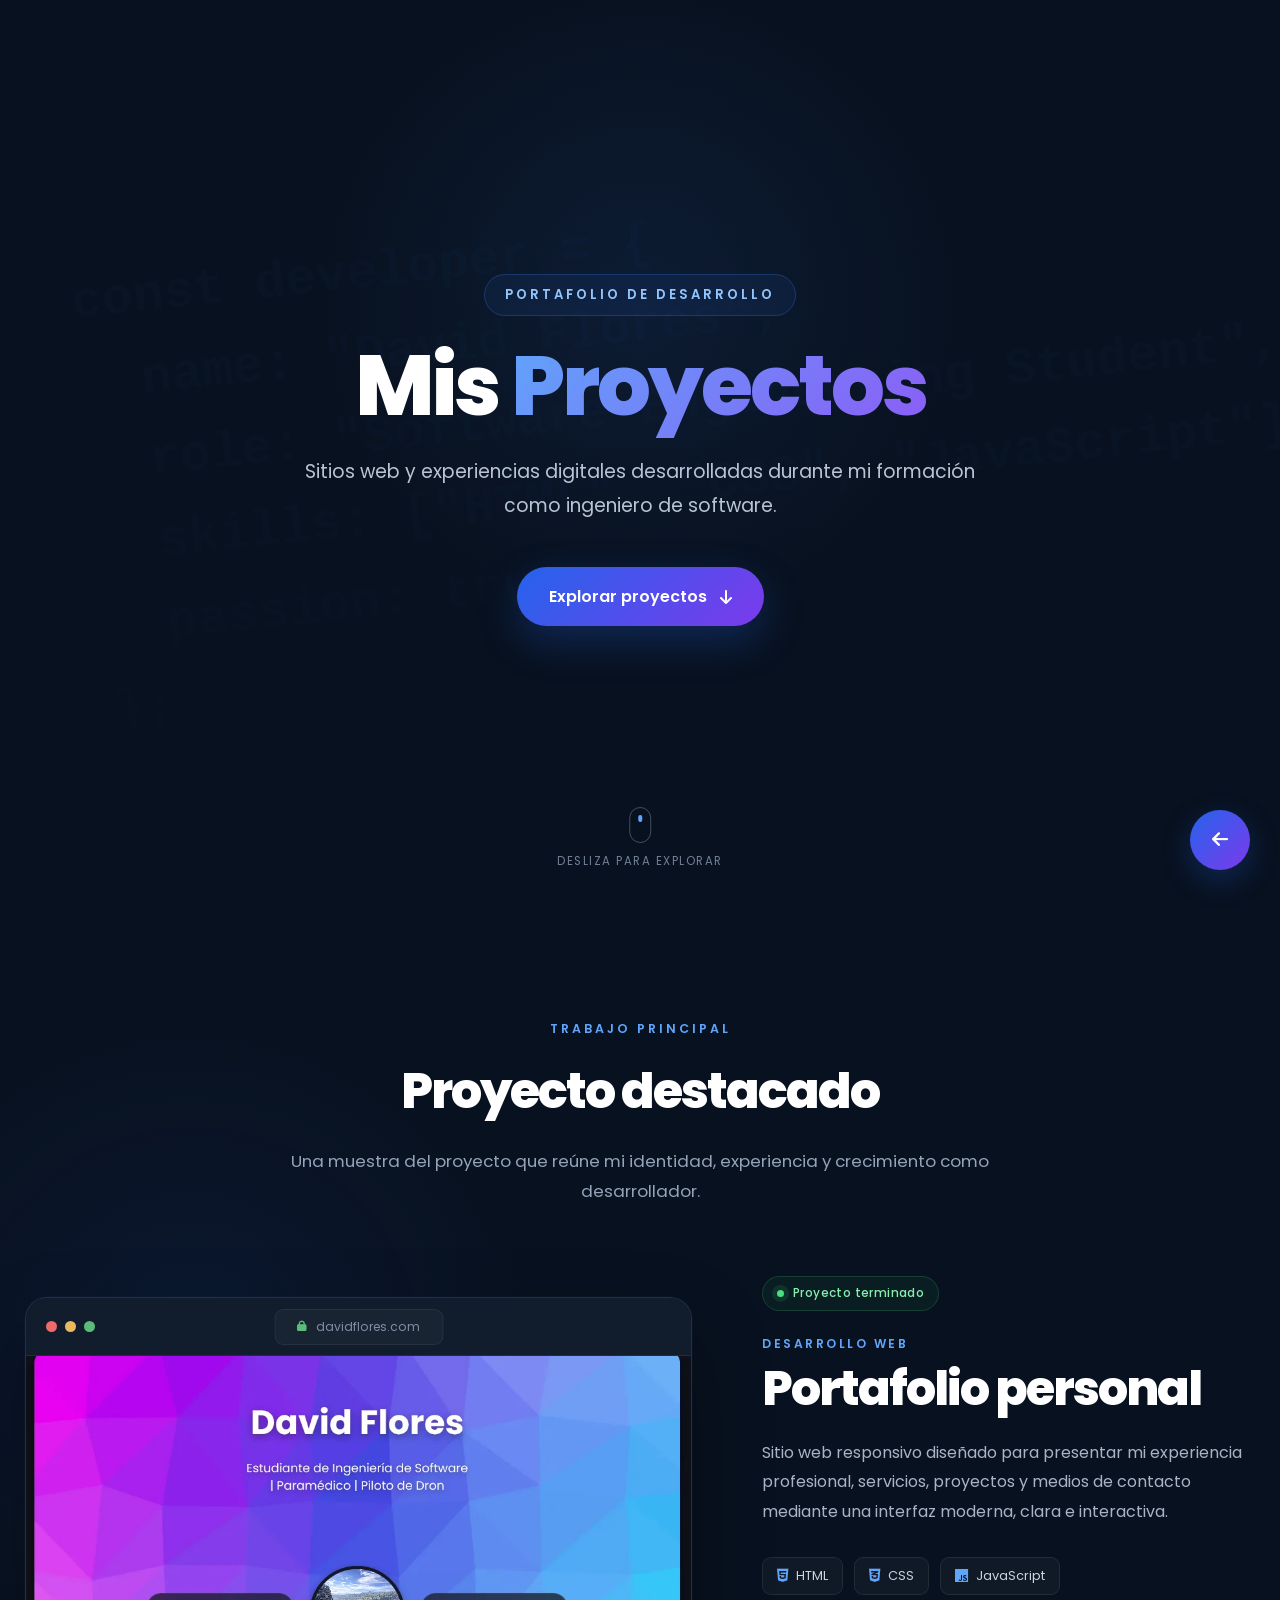
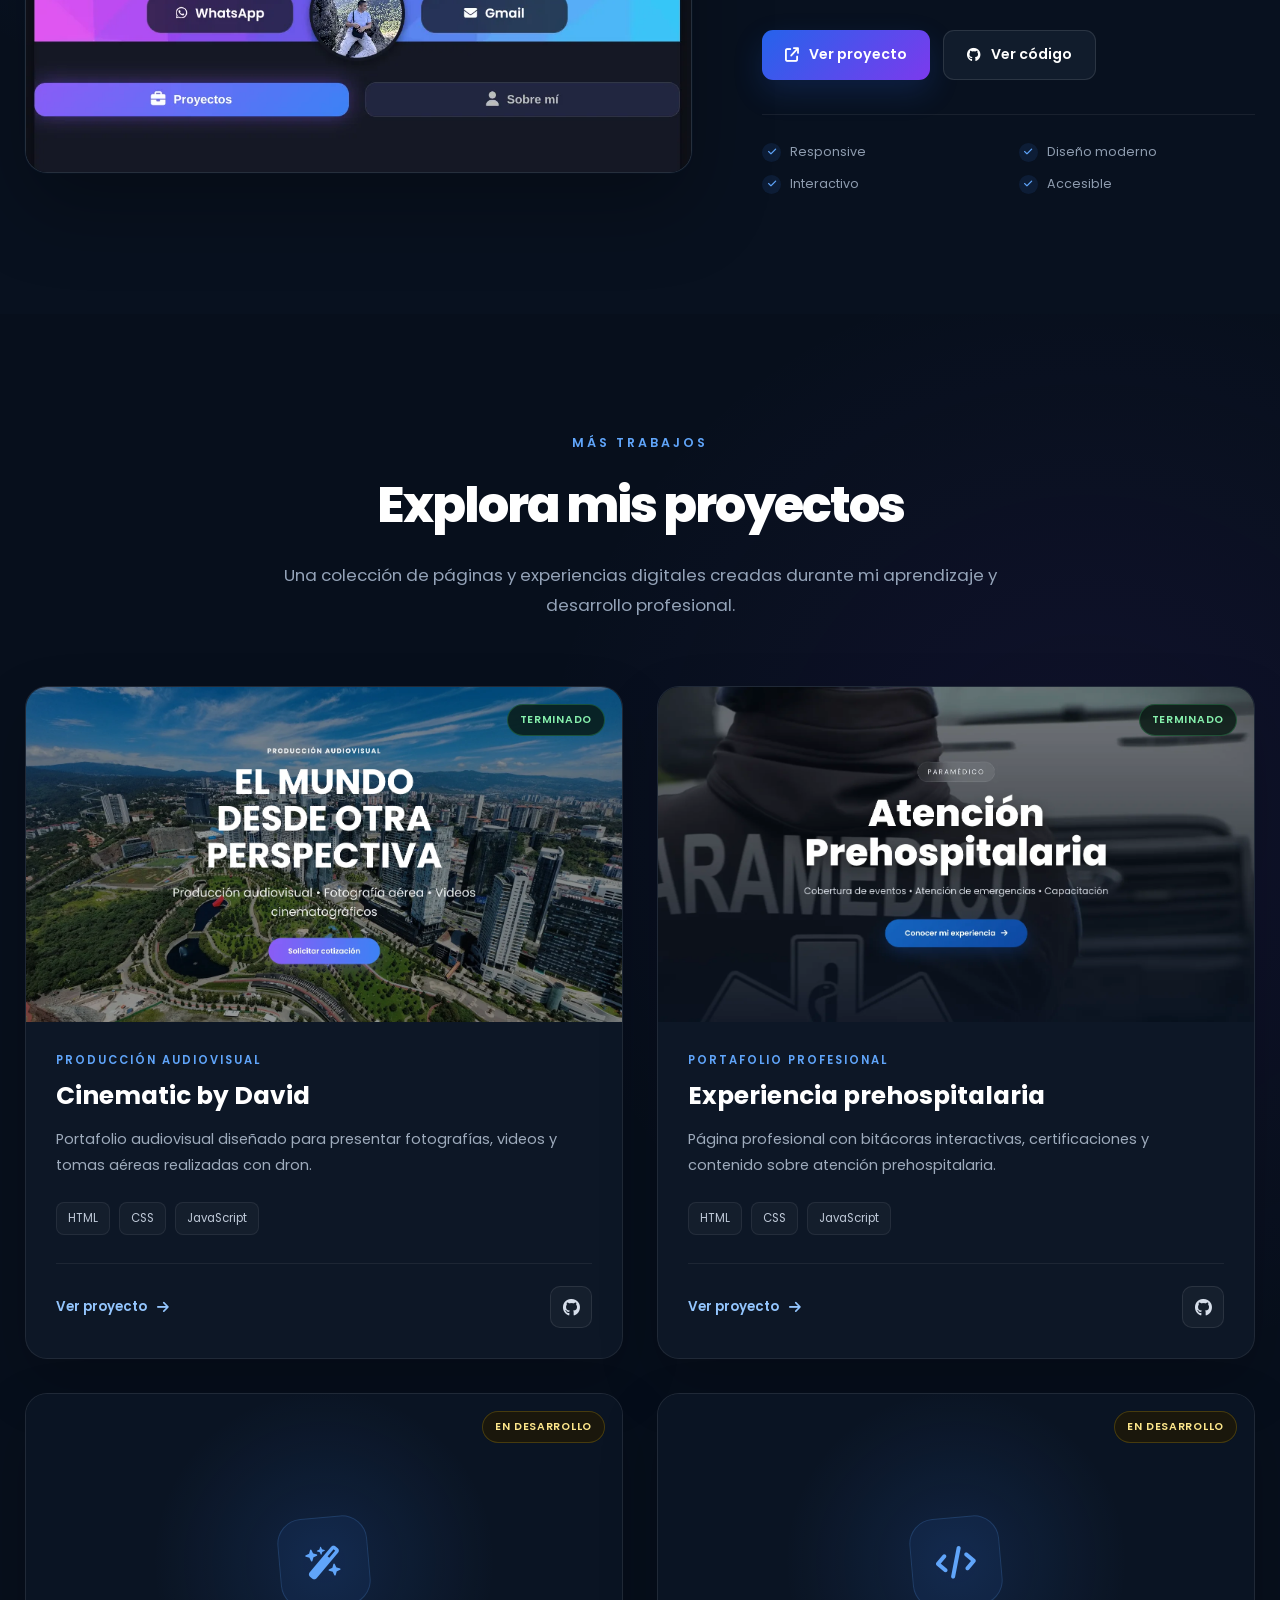
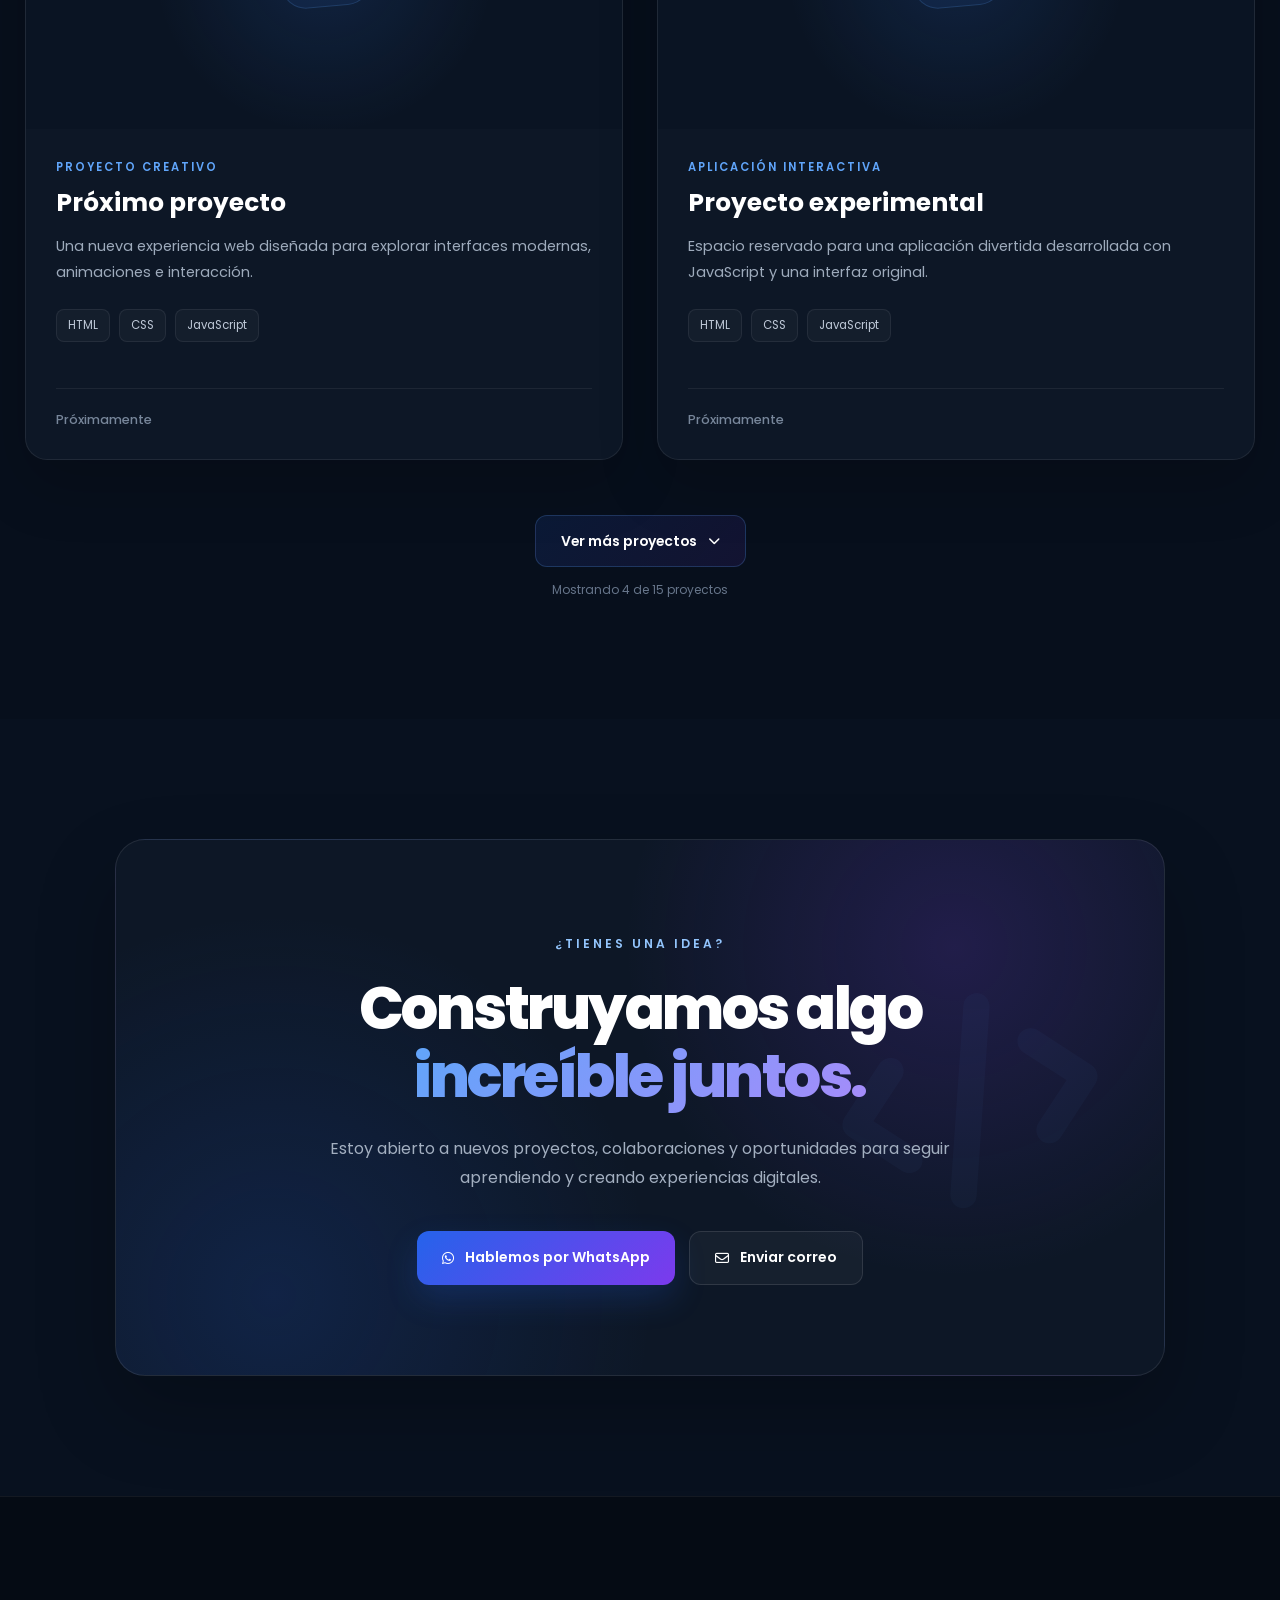
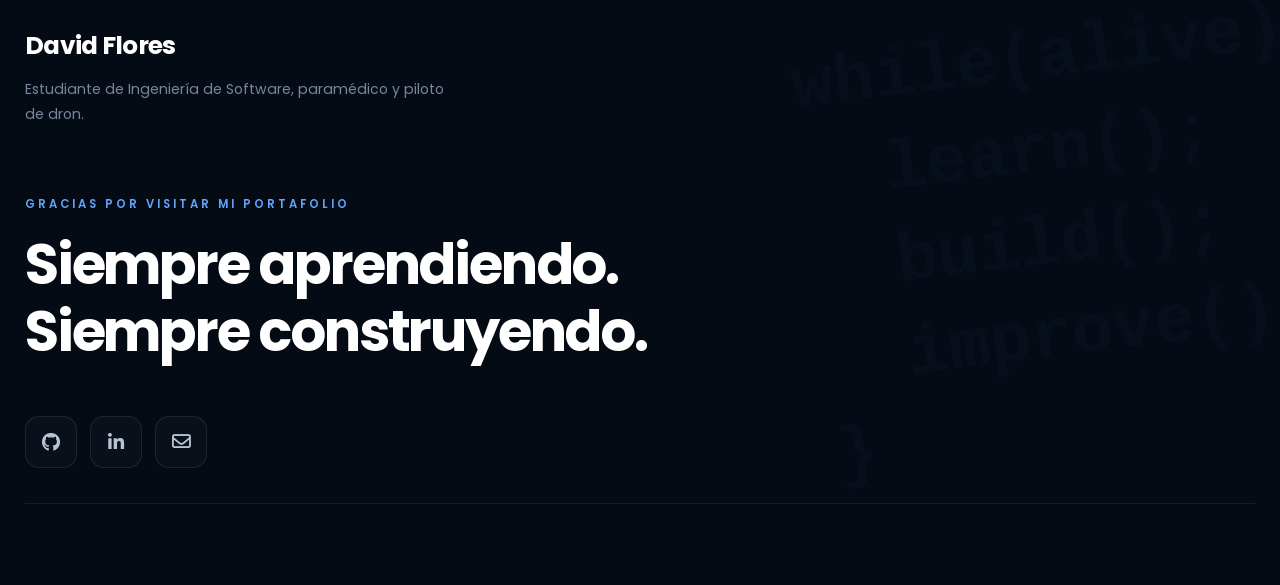
==== commit 1dc08f09: "Add files via upload" ====
--- a/proyectos.html
+++ b/proyectos.html
@@ -10,7 +10,7 @@
 
     <title>Mis Proyectos | David Flores</title>
 
-    <link rel="icon" href="favicon.png">
+    <link rel="icon" href="icon.png">
 
     <link rel="stylesheet" href="proyectos.css">
 
@@ -133,7 +133,7 @@
 
                         <i class="fa-solid fa-lock"></i>
 
-                        <span>davidflores.dev</span>
+                        <span>davidflores.com</span>
 
                     </div>
 
@@ -149,7 +149,7 @@
                     <div class="overlay-captura">
 
                         <a
-                            href="index.html"
+                            href="https://ddavidrep.github.io/portafolio-personal/"
                             target="_blank"
                             rel="noopener noreferrer"
                             class="btn-vista-rapida"
@@ -211,7 +211,7 @@
                 <div class="acciones-destacado">
 
                     <a
-                        href="index.html"
+                        href="https://ddavidrep.github.io/portafolio-personal/"
                         target="_blank"
                         rel="noopener noreferrer"
                         class="btn-proyecto"
@@ -221,7 +221,7 @@
                     </a>
 
                     <a
-                        href="#"
+                        href="https://github.com/ddavidrep/portafolio-personal.git"
                         target="_blank"
                         rel="noopener noreferrer"
                         class="btn-codigo"
@@ -344,7 +344,7 @@
                     <div class="acciones-tarjeta">
 
                         <a
-                            href="audiovisual.html"
+                            href="https://ddavidrep.github.io/portafolio-personal/"
                             target="_blank"
                             rel="noopener noreferrer"
                             class="btn-ver-tarjeta"
@@ -354,7 +354,7 @@
                         </a>
 
                         <a
-                            href="#"
+                            href="https://github.com/ddavidrep/portafolio-personal.git"
                             target="_blank"
                             rel="noopener noreferrer"
                             class="btn-github-tarjeta"
@@ -423,7 +423,7 @@
                     <div class="acciones-tarjeta">
 
                         <a
-                            href="experiencia.html"
+                            href="https://ddavidrep.github.io/portafolio-personal/"
                             target="_blank"
                             rel="noopener noreferrer"
                             class="btn-ver-tarjeta"
@@ -433,7 +433,7 @@
                         </a>
 
                         <a
-                            href="#"
+                            href="https://github.com/ddavidrep/portafolio-personal"
                             target="_blank"
                             rel="noopener noreferrer"
                             class="btn-github-tarjeta"
@@ -1244,6 +1244,12 @@
 
 </footer>
 
+<a href="index.html" class="btn-regresar" aria-label="Regresar al inicio">
+
+    <i class="fa-solid fa-arrow-left"></i>
+
+</a>
+
 <script src="proyectos.js"></script>
 
 </body>
--- a/proyectos.css
+++ b/proyectos.css
@@ -2687,4 +2687,176 @@
 
     }
 
+}
+
+/*======================================
+        BOTÓN REGRESAR AL INICIO
+======================================*/
+
+.btn-regresar{
+
+    position:fixed;
+
+    bottom:30px;
+
+    right:30px;
+
+    width:60px;
+
+    height:60px;
+
+    border-radius:50%;
+
+    display:flex;
+
+    align-items:center;
+
+    justify-content:center;
+
+    text-decoration:none;
+
+    color:#ffffff;
+
+    font-size:1.15rem;
+
+    background:linear-gradient(
+        135deg,
+        #2563EB,
+        #7C3AED
+    );
+
+    box-shadow:
+        0 10px 30px rgba(37,99,235,.28);
+
+    transition:
+        transform .35s ease,
+        box-shadow .35s ease,
+        background .35s ease;
+
+    z-index:999;
+
+}
+
+
+/* Hover */
+
+.btn-regresar:hover{
+
+    transform:
+        translateY(-6px)
+        scale(1.08);
+
+    background:linear-gradient(
+        135deg,
+        #3B82F6,
+        #8B5CF6
+    );
+
+    box-shadow:
+        0 18px 45px rgba(59,130,246,.35);
+
+}
+
+
+/* Flecha */
+
+.btn-regresar i{
+
+    transition:transform .35s ease;
+
+}
+
+
+.btn-regresar:hover i{
+
+    transform:translateX(-4px);
+
+}
+
+
+/* Animación al cargar */
+
+@keyframes aparecerBoton{
+
+    from{
+
+        opacity:0;
+
+        transform:
+            translateY(30px)
+            scale(.8);
+
+    }
+
+    to{
+
+        opacity:1;
+
+        transform:
+            translateY(0)
+            scale(1);
+
+    }
+
+}
+
+.btn-regresar{
+
+    animation:
+        aparecerBoton .7s ease forwards;
+
+}
+
+
+/* Animación flotante */
+
+@keyframes flotar{
+
+    0%{
+
+        transform:translateY(0);
+
+    }
+
+    50%{
+
+        transform:translateY(-6px);
+
+    }
+
+    100%{
+
+        transform:translateY(0);
+
+    }
+
+}
+
+.btn-regresar{
+
+    animation:
+        aparecerBoton .7s ease,
+        flotar 3.5s ease-in-out infinite;
+
+}
+
+
+/* Responsive */
+
+@media(max-width:768px){
+
+    .btn-regresar{
+
+        width:54px;
+
+        height:54px;
+
+        right:20px;
+
+        bottom:20px;
+
+        font-size:1rem;
+
+    }
+
 }
